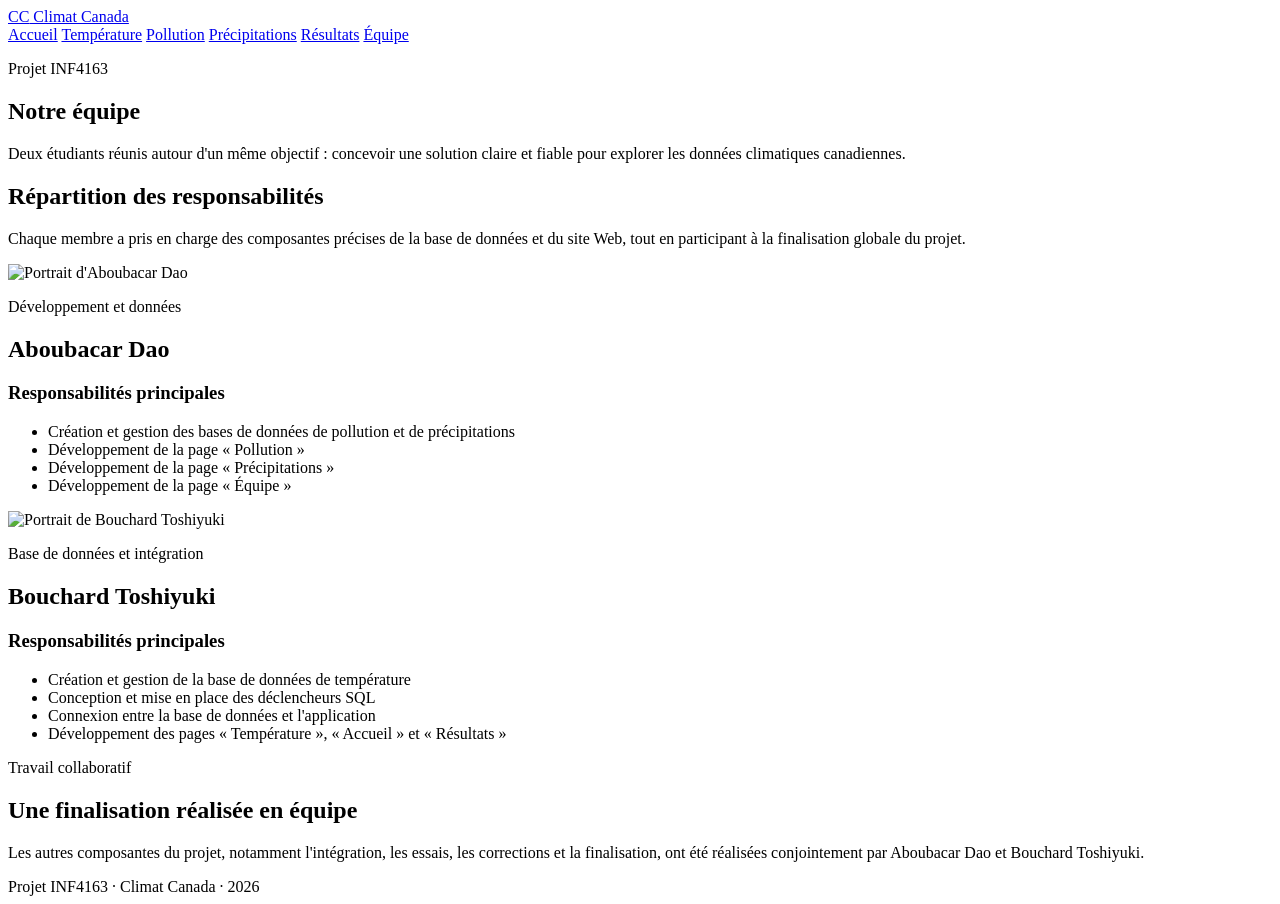
==== site/equipe.html @ f7fd38da "Add files via upload" ====
<!doctype html>
<html lang="fr">
<head>
  <meta charset="utf-8">
  <meta name="viewport" content="width=device-width, initial-scale=1">
  <meta name="description" content="Présentation de l'équipe du projet Climat Canada et répartition des responsabilités.">
  <title>Équipe | Climat Canada</title>
  <link rel="stylesheet" href="css/commun.css">
  <link rel="stylesheet" href="css/equipe.css">
</head>
<body>
  <header class="site-header">
    <div class="container nav-wrap">
      <a class="brand" href="acceuil.html">
        <span class="brand-mark">CC</span>
        Climat Canada
      </a>
      <nav class="main-nav" aria-label="Navigation principale">
        <a href="acceuil.html">Accueil</a>
        <a href="temperature.html">Température</a>
        <a href="pollution.html">Pollution</a>
        <a href="precipitations.html">Précipitations</a>
        <a href="resultat.html">Résultats</a>
        <a href="equipe.html" aria-current="page">Équipe</a>
      </nav>
    </div>
  </header>

  <section class="hero">
    <div class="container">
      <p class="eyebrow">Projet INF4163</p>
      <h1>Notre équipe</h1>
      <p>Deux étudiants réunis autour d'un même objectif : concevoir une solution claire et fiable pour explorer les données climatiques canadiennes.</p>
    </div>
  </section>

  <main class="container">
    <section class="team-intro" aria-labelledby="team-title">
      <h2 id="team-title">Répartition des responsabilités</h2>
      <p>Chaque membre a pris en charge des composantes précises de la base de données et du site Web, tout en participant à la finalisation globale du projet.</p>
    </section>

    <section class="team-grid" aria-label="Membres de l'équipe">
      <article class="member-card">
        <img class="member-photo" src="image/equipe/aboubacar-dao.jpg" alt="Portrait d'Aboubacar Dao">
        <div class="member-content">
          <p class="member-role">Développement et données</p>
          <h2>Aboubacar Dao</h2>
          <h3>Responsabilités principales</h3>
          <ul class="task-list">
            <li>Création et gestion des bases de données de pollution et de précipitations</li>
            <li>Développement de la page « Pollution »</li>
            <li>Développement de la page « Précipitations »</li>
            <li>Développement de la page « Équipe »</li>
          </ul>
        </div>
      </article>

      <article class="member-card">
        <img class="member-photo" src="image/equipe/bouchard-toshiyuki.jpg" alt="Portrait de Bouchard Toshiyuki">
        <div class="member-content">
          <p class="member-role">Base de données et intégration</p>
          <h2>Bouchard Toshiyuki</h2>
          <h3>Responsabilités principales</h3>
          <ul class="task-list">
            <li>Création et gestion de la base de données de température</li>
            <li>Conception et mise en place des déclencheurs SQL</li>
            <li>Connexion entre la base de données et l'application</li>
            <li>Développement des pages « Température », « Accueil » et « Résultats »</li>
          </ul>
        </div>
      </article>
    </section>

    <section class="collaboration" aria-labelledby="collaboration-title">
      <span class="collaboration-badge">Travail collaboratif</span>
      <h2 id="collaboration-title">Une finalisation réalisée en équipe</h2>
      <p>Les autres composantes du projet, notamment l'intégration, les essais, les corrections et la finalisation, ont été réalisées conjointement par Aboubacar Dao et Bouchard Toshiyuki.</p>
    </section>
  </main>

  <footer class="site-footer">
    <div class="container">Projet INF4163 · Climat Canada · 2026</div>
  </footer>
</body>
</html>
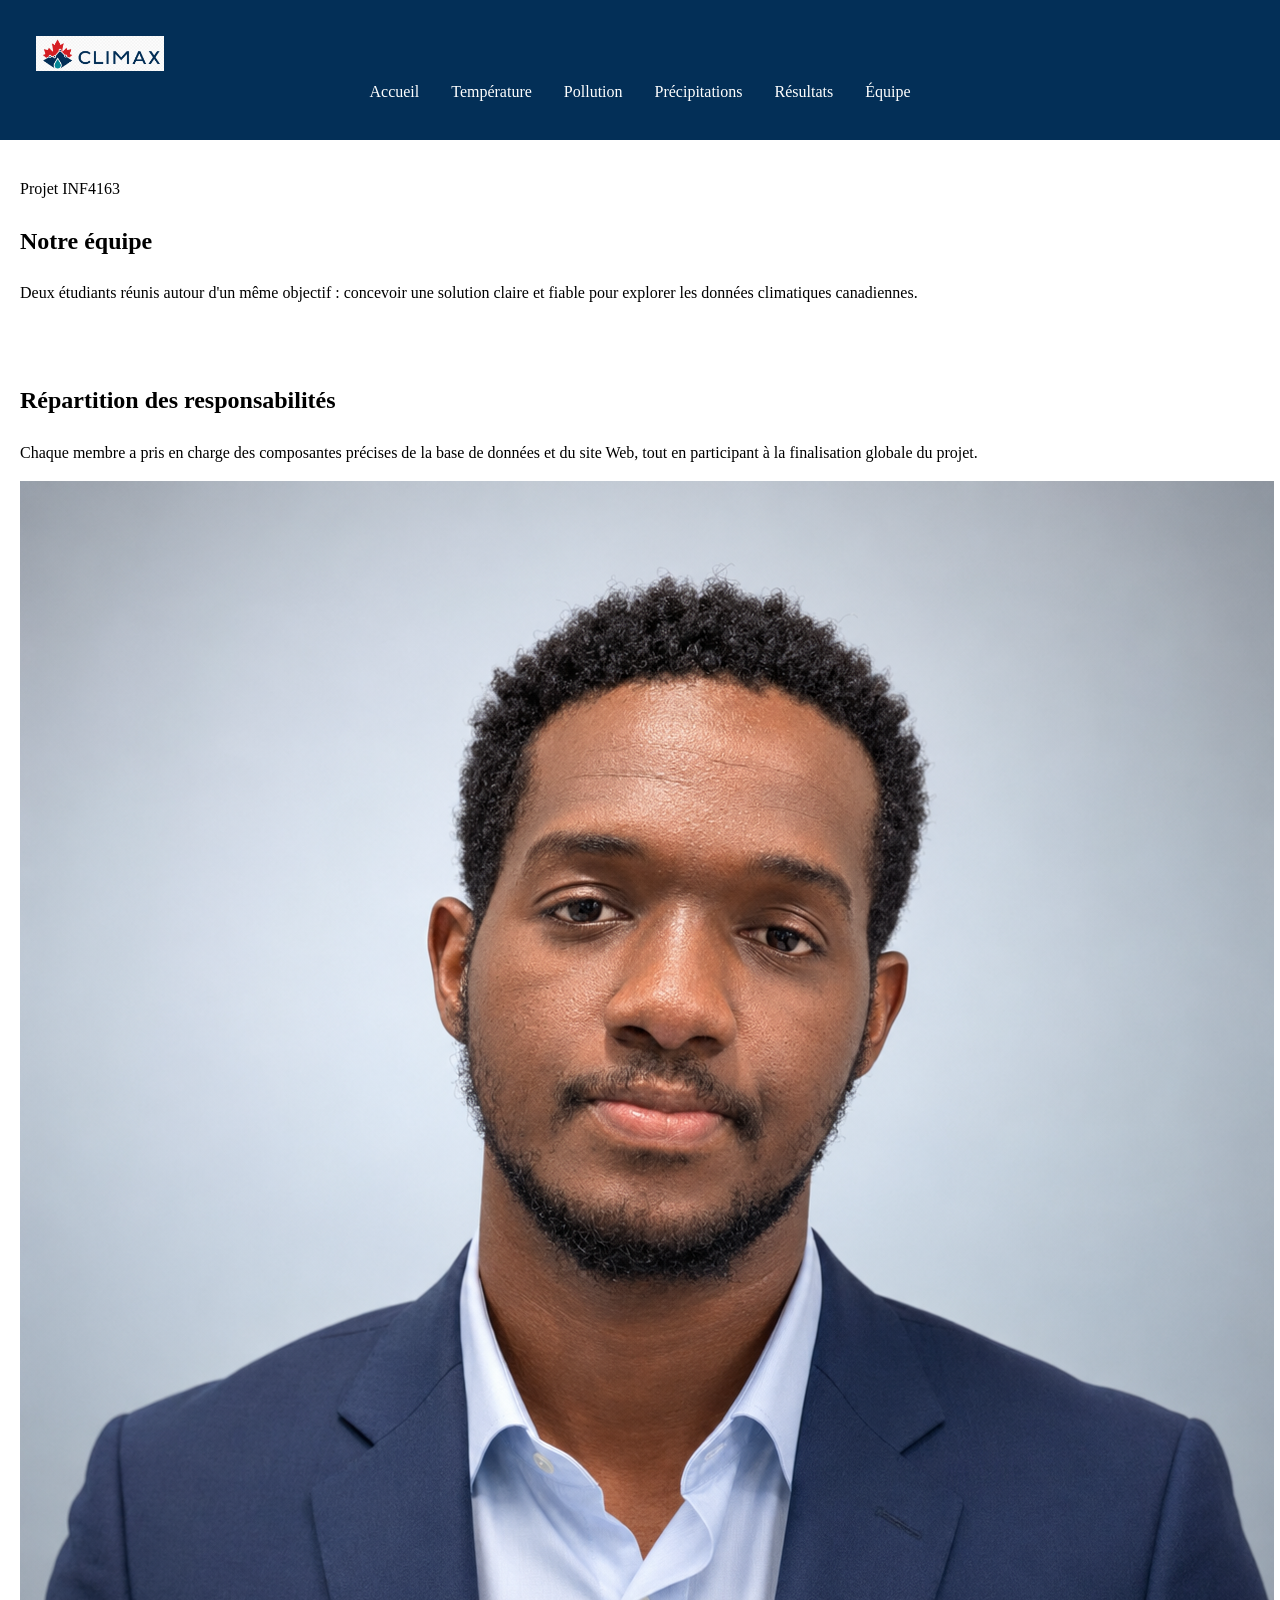
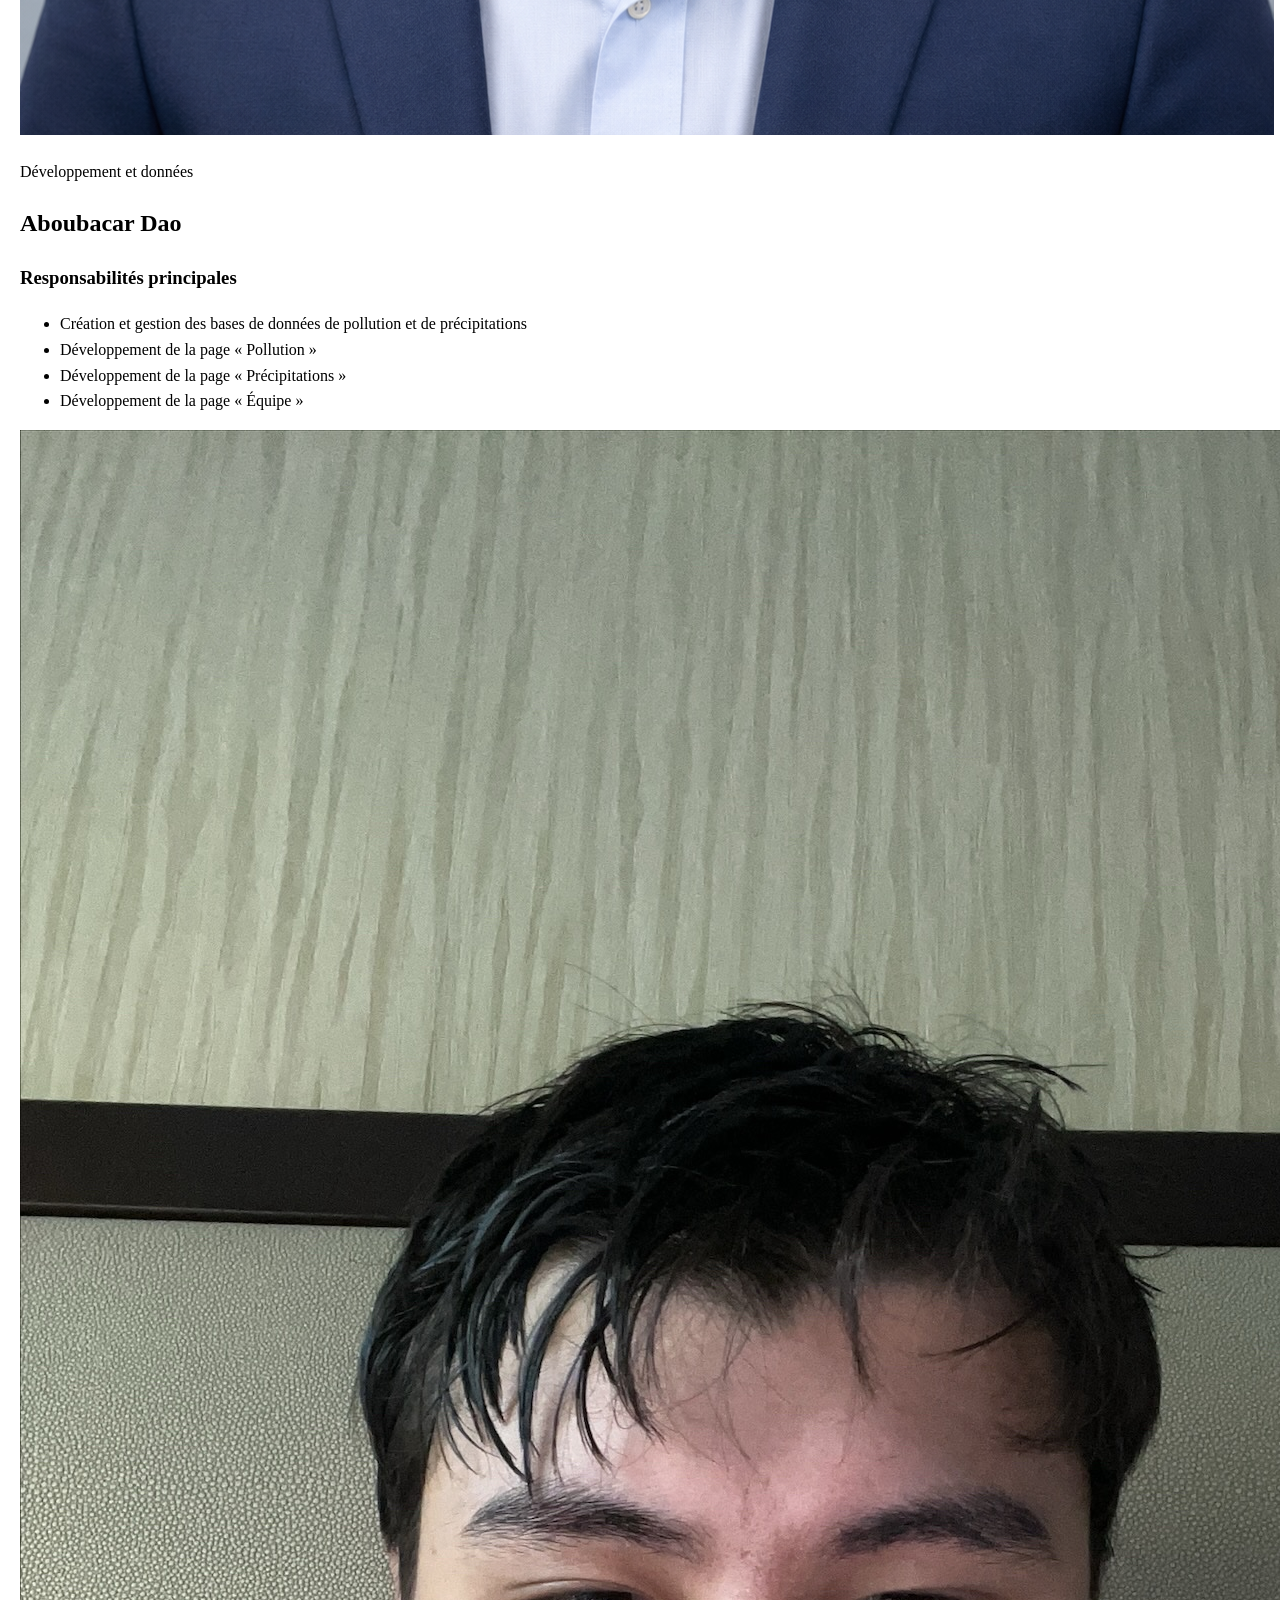
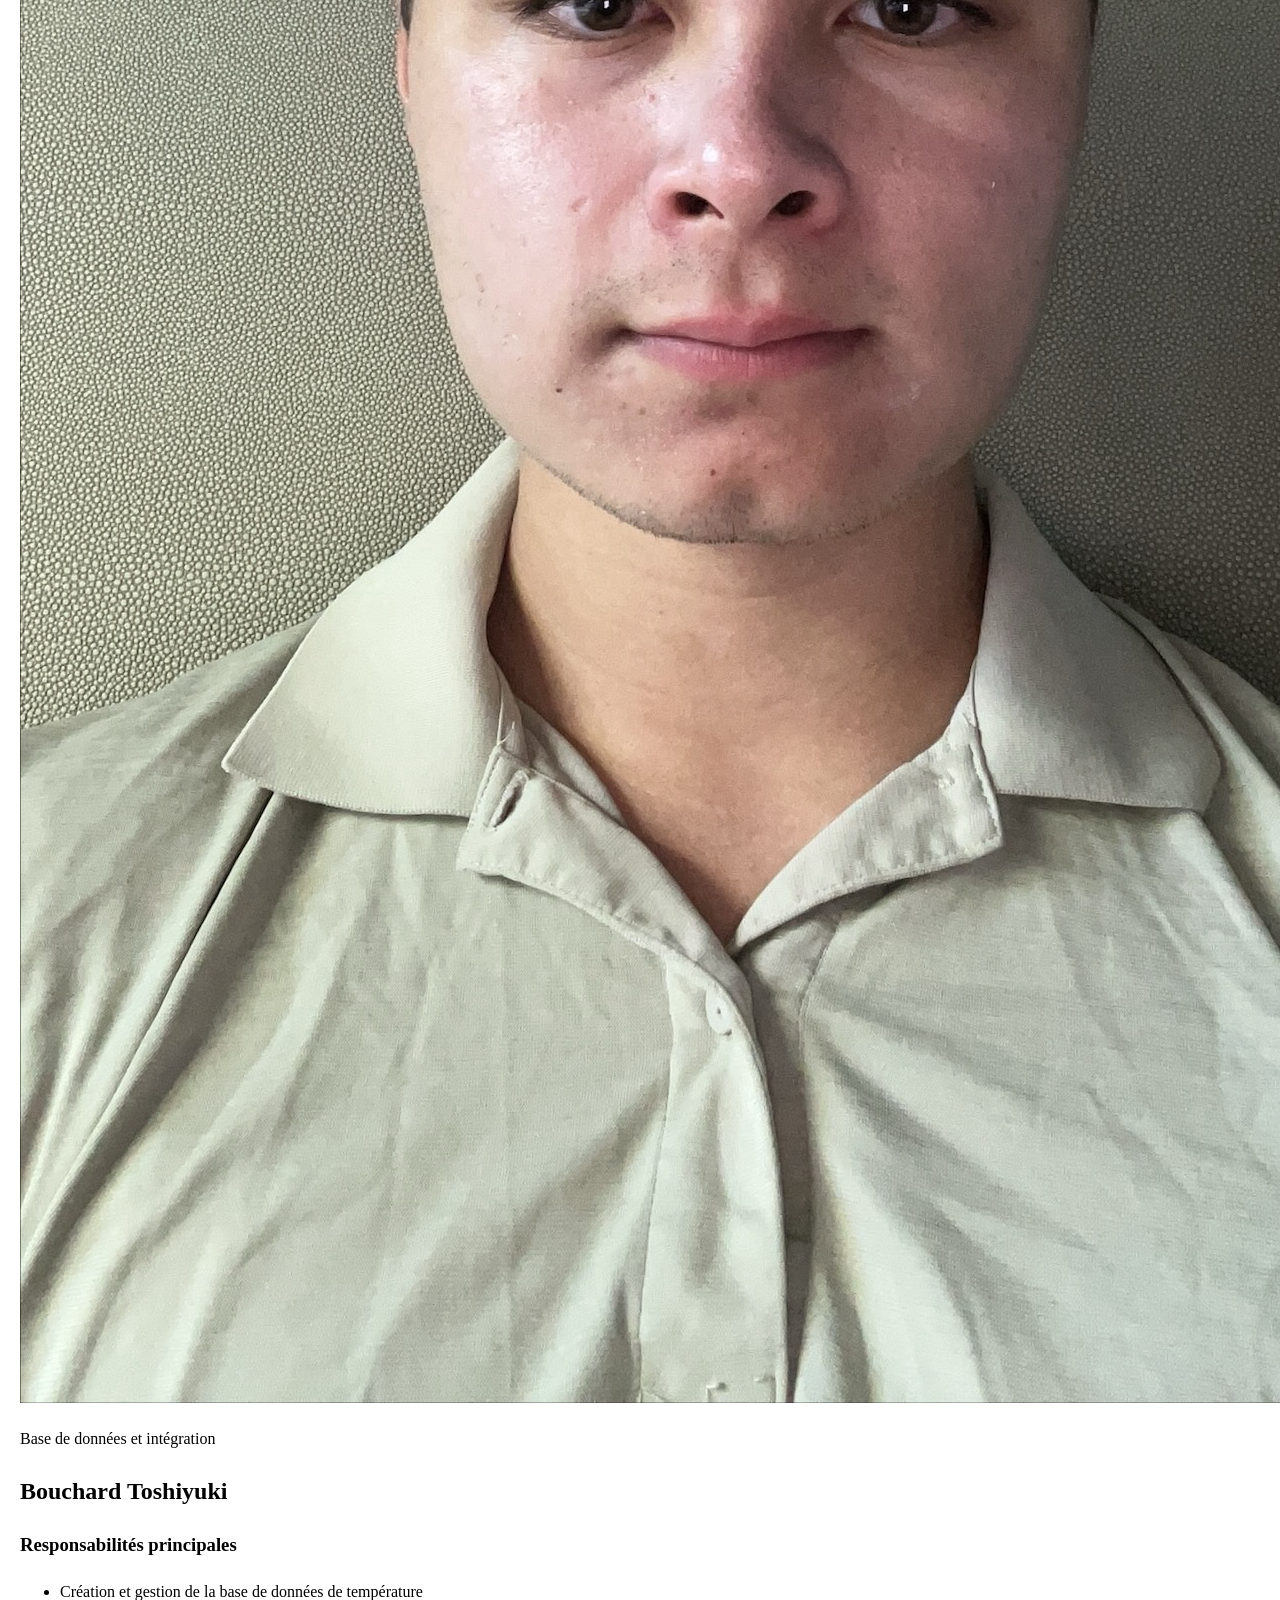
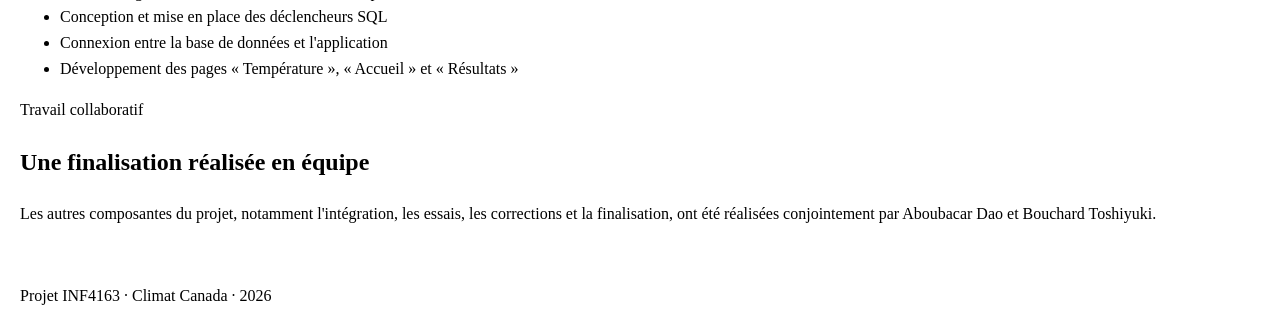
==== commit a7200790: "modification header, photo,logo" ====
--- a/site/equipe.html
+++ b/site/equipe.html
@@ -1,26 +1,28 @@
 <!doctype html>
 <html lang="fr">
+
 <head>
   <meta charset="utf-8">
   <meta name="viewport" content="width=device-width, initial-scale=1">
-  <meta name="description" content="Présentation de l'équipe du projet Climat Canada et répartition des responsabilités.">
-  <title>Équipe | Climat Canada</title>
+  <meta name="description"
+    content="Présentation de l'équipe du projet Climat Canada et répartition des responsabilités.">
+  <title>Équipe | Climax</title>
   <link rel="stylesheet" href="css/commun.css">
   <link rel="stylesheet" href="css/equipe.css">
 </head>
+
 <body>
   <header class="site-header">
     <div class="container nav-wrap">
-      <a class="brand" href="acceuil.html">
-        <span class="brand-mark">CC</span>
-        Climat Canada
+      <a class="brand" href="index.html">
+        <img src="image/climax.png" alt="Logo Climax">
       </a>
       <nav class="main-nav" aria-label="Navigation principale">
-        <a href="acceuil.html">Accueil</a>
+        <a href="index.html">Accueil</a>
         <a href="temperature.html">Température</a>
         <a href="pollution.html">Pollution</a>
         <a href="precipitations.html">Précipitations</a>
-        <a href="resultat.html">Résultats</a>
+        <a href="resultats.html">Résultats</a>
         <a href="equipe.html" aria-current="page">Équipe</a>
       </nav>
     </div>
@@ -30,19 +32,21 @@
     <div class="container">
       <p class="eyebrow">Projet INF4163</p>
       <h1>Notre équipe</h1>
-      <p>Deux étudiants réunis autour d'un même objectif : concevoir une solution claire et fiable pour explorer les données climatiques canadiennes.</p>
+      <p>Deux étudiants réunis autour d'un même objectif : concevoir une solution claire et fiable pour explorer les
+        données climatiques canadiennes.</p>
     </div>
   </section>
 
   <main class="container">
     <section class="team-intro" aria-labelledby="team-title">
       <h2 id="team-title">Répartition des responsabilités</h2>
-      <p>Chaque membre a pris en charge des composantes précises de la base de données et du site Web, tout en participant à la finalisation globale du projet.</p>
+      <p>Chaque membre a pris en charge des composantes précises de la base de données et du site Web, tout en
+        participant à la finalisation globale du projet.</p>
     </section>
 
     <section class="team-grid" aria-label="Membres de l'équipe">
       <article class="member-card">
-        <img class="member-photo" src="image/equipe/aboubacar-dao.jpg" alt="Portrait d'Aboubacar Dao">
+        <img class="member-photo" src="image/dao.png" alt="Portrait d'Aboubacar Dao">
         <div class="member-content">
           <p class="member-role">Développement et données</p>
           <h2>Aboubacar Dao</h2>
@@ -57,7 +61,7 @@
       </article>
 
       <article class="member-card">
-        <img class="member-photo" src="image/equipe/bouchard-toshiyuki.jpg" alt="Portrait de Bouchard Toshiyuki">
+        <img class="member-photo" src="image/toshi.jpeg" alt="Portrait de Bouchard Toshiyuki">
         <div class="member-content">
           <p class="member-role">Base de données et intégration</p>
           <h2>Bouchard Toshiyuki</h2>
@@ -75,7 +79,8 @@
     <section class="collaboration" aria-labelledby="collaboration-title">
       <span class="collaboration-badge">Travail collaboratif</span>
       <h2 id="collaboration-title">Une finalisation réalisée en équipe</h2>
-      <p>Les autres composantes du projet, notamment l'intégration, les essais, les corrections et la finalisation, ont été réalisées conjointement par Aboubacar Dao et Bouchard Toshiyuki.</p>
+      <p>Les autres composantes du projet, notamment l'intégration, les essais, les corrections et la finalisation, ont
+        été réalisées conjointement par Aboubacar Dao et Bouchard Toshiyuki.</p>
     </section>
   </main>
 
@@ -83,4 +88,5 @@
     <div class="container">Projet INF4163 · Climat Canada · 2026</div>
   </footer>
 </body>
-</html>
+
+</html>
--- a/site/css/commun.css
+++ b/site/css/commun.css
@@ -0,0 +1,48 @@
+:root {
+    --bleu-marine: #032f57;
+    --rouge: #D71E24;
+    --turquoise: #068897;
+}
+
+.site-header {
+    background-color: var(--bleu-marine);
+    padding: 1rem;
+}
+
+.site-header a {
+    text-decoration: none;
+    color: white;
+}
+
+.main-nav {
+    display: flex;
+    gap: 2rem;
+    justify-content: center;
+}
+
+.brand img {
+    height: 35px;
+}
+
+.container {
+    max-width: 1300px;
+    margin: 0 auto;
+    padding: 20px;
+}
+
+body {
+    font-family: Segoe UI;
+    line-height: 1.6;
+    margin: 0;
+}
+
+hero {
+    padding: 20px;
+}
+
+.footer {
+    padding: 1rem;
+    text-align: center;
+    background-color: var(--bleu-marine);
+    color: white;
+}
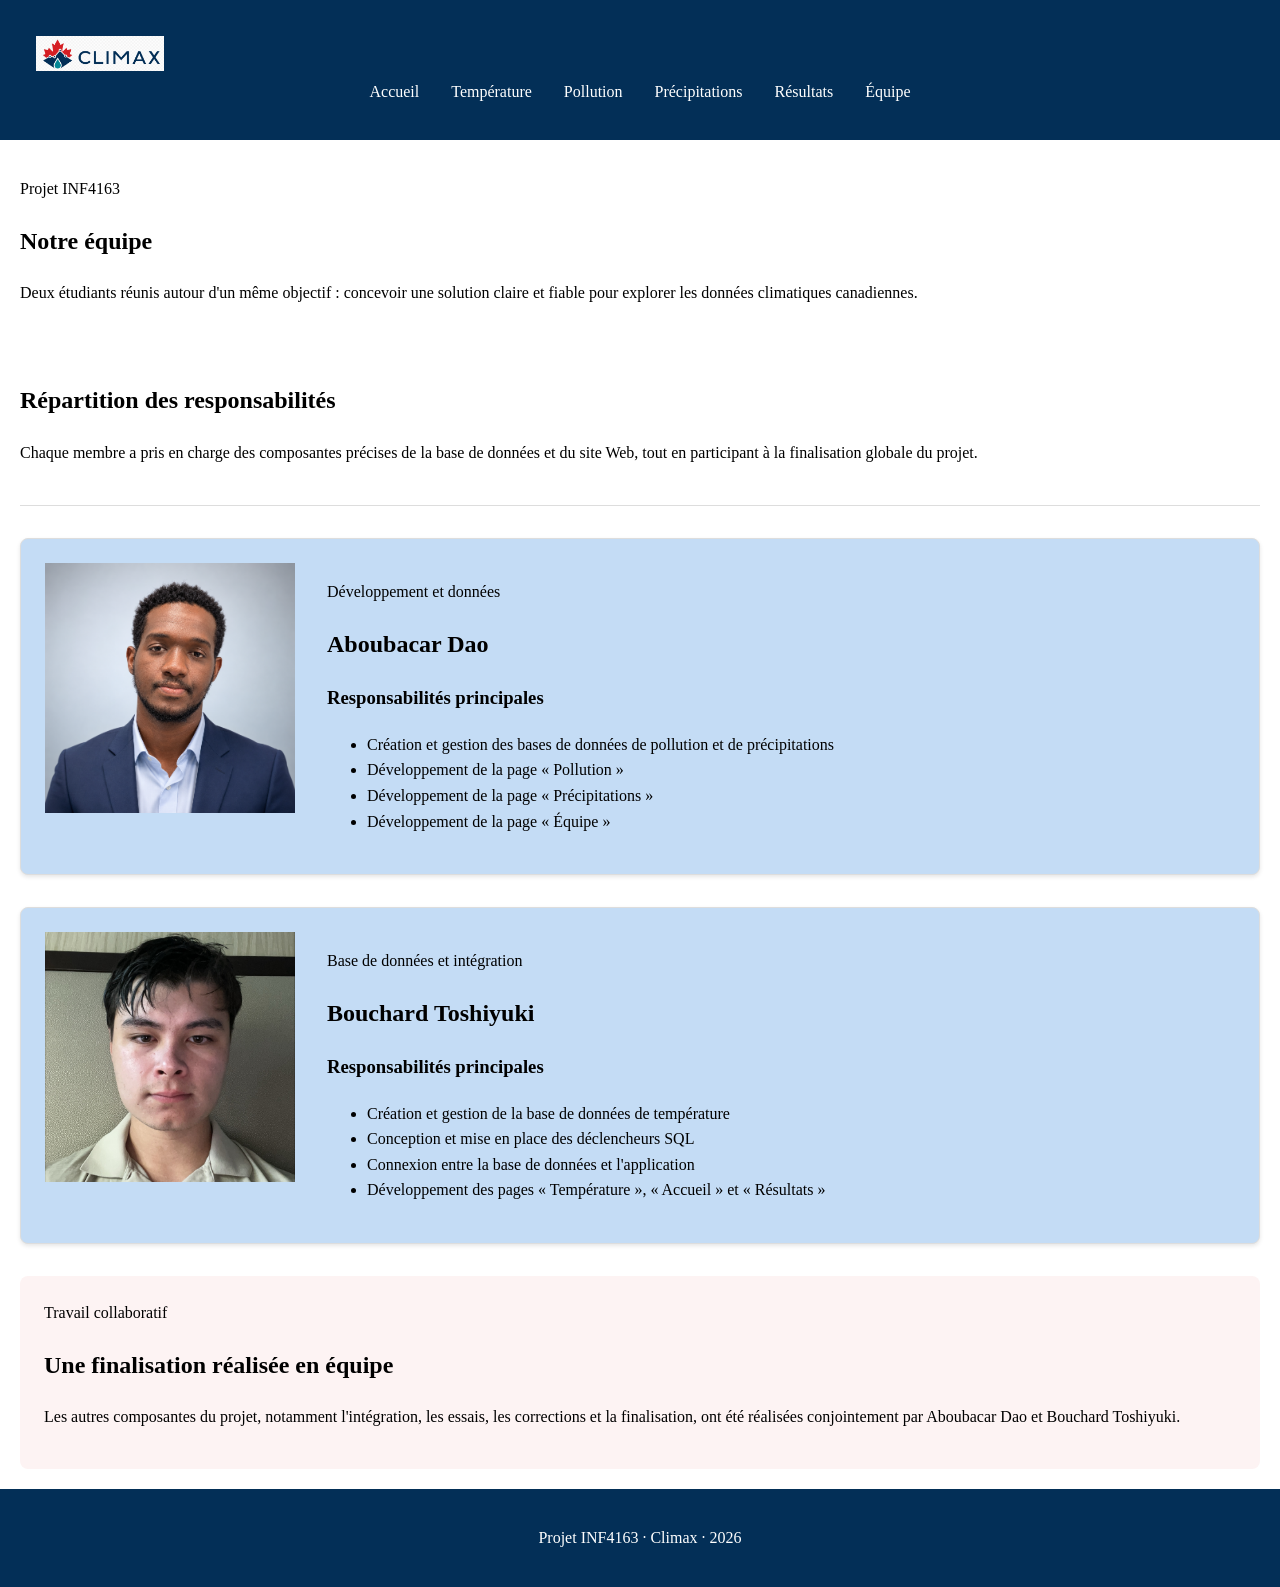
==== commit 08c090db: "..." ====
--- a/site/equipe.html
+++ b/site/equipe.html
@@ -85,7 +85,7 @@
   </main>
 
   <footer class="site-footer">
-    <div class="container">Projet INF4163 · Climat Canada · 2026</div>
+    <div class="container">Projet INF4163 · Climax · 2026</div>
   </footer>
 </body>
 
--- a/site/css/commun.css
+++ b/site/css/commun.css
@@ -40,7 +40,7 @@
     padding: 20px;
 }
 
-.footer {
+.site-footer {
     padding: 1rem;
     text-align: center;
     background-color: var(--bleu-marine);
--- a/site/css/equipe.css
+++ b/site/css/equipe.css
@@ -0,0 +1,36 @@
+.member-photo {
+    width: 250px;
+    height: 250px;
+    object-fit: cover;
+}
+
+.team-intro {
+    border-bottom: 1px solid #ddd;
+    padding-bottom: 1.5rem;
+    margin-bottom: 2rem;
+}
+
+.member-card {
+    display: flex;
+    gap: 2rem;
+    align-items: flex-start;
+}
+
+.member-card {
+    display: flex;
+    gap: 2rem;
+    align-items: flex-start;
+    border: 1px solid #ddd;
+    border-radius: 8px;
+    padding: 1.5rem;
+    margin-bottom: 2rem;
+    background-color: #c4dcf5;
+    box-shadow: 0 2px 4px rgba(0, 0, 0, 0.1);
+}
+
+.collaboration {
+    background-color: #fdf3f3;
+    padding: 1.5rem;
+    border-radius: 8px;
+    margin-top: 2rem;
+}
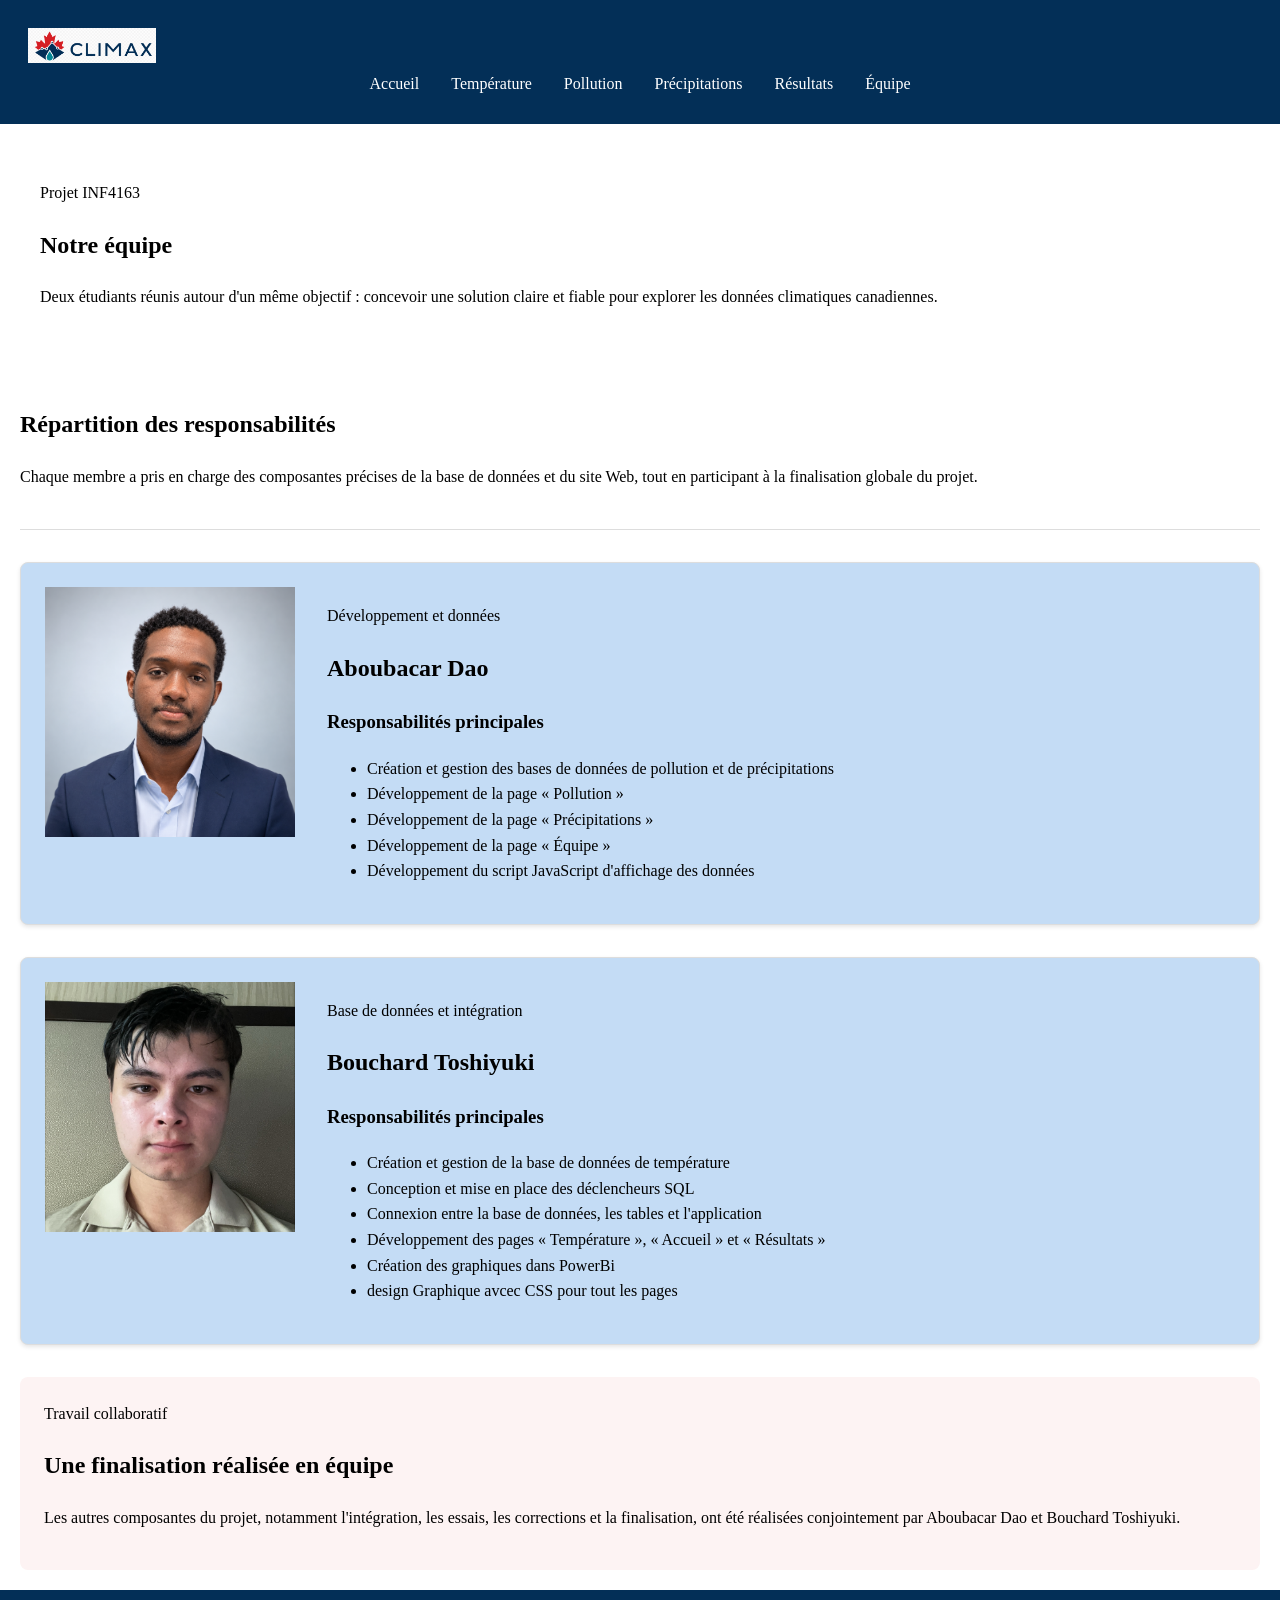
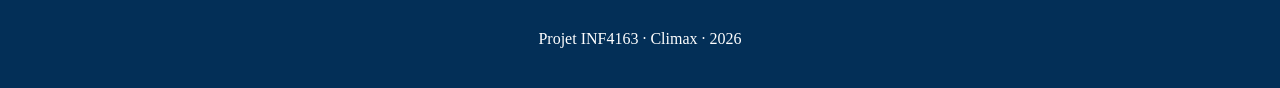
==== commit 26ff20ef: "Finish" ====
--- a/site/equipe.html
+++ b/site/equipe.html
@@ -56,6 +56,7 @@
             <li>Développement de la page « Pollution »</li>
             <li>Développement de la page « Précipitations »</li>
             <li>Développement de la page « Équipe »</li>
+            <li>Développement du script JavaScript d'affichage des données</li>
           </ul>
         </div>
       </article>
@@ -69,8 +70,10 @@
           <ul class="task-list">
             <li>Création et gestion de la base de données de température</li>
             <li>Conception et mise en place des déclencheurs SQL</li>
-            <li>Connexion entre la base de données et l'application</li>
+            <li>Connexion entre la base de données, les tables et l'application</li>
             <li>Développement des pages « Température », « Accueil » et « Résultats »</li>
+            <li>Création des graphiques dans PowerBi</li>
+            <li>design Graphique avcec CSS pour tout les pages</li>
           </ul>
         </div>
       </article>
--- a/site/css/commun.css
+++ b/site/css/commun.css
@@ -6,7 +6,7 @@
 
 .site-header {
     background-color: var(--bleu-marine);
-    padding: 1rem;
+    padding: 0.5rem;
 }
 
 .site-header a {
@@ -36,7 +36,7 @@
     margin: 0;
 }
 
-hero {
+.hero {
     padding: 20px;
 }
 
--- a/site/css/equipe.css
+++ b/site/css/equipe.css
@@ -10,11 +10,6 @@
     margin-bottom: 2rem;
 }
 
-.member-card {
-    display: flex;
-    gap: 2rem;
-    align-items: flex-start;
-}
 
 .member-card {
     display: flex;
